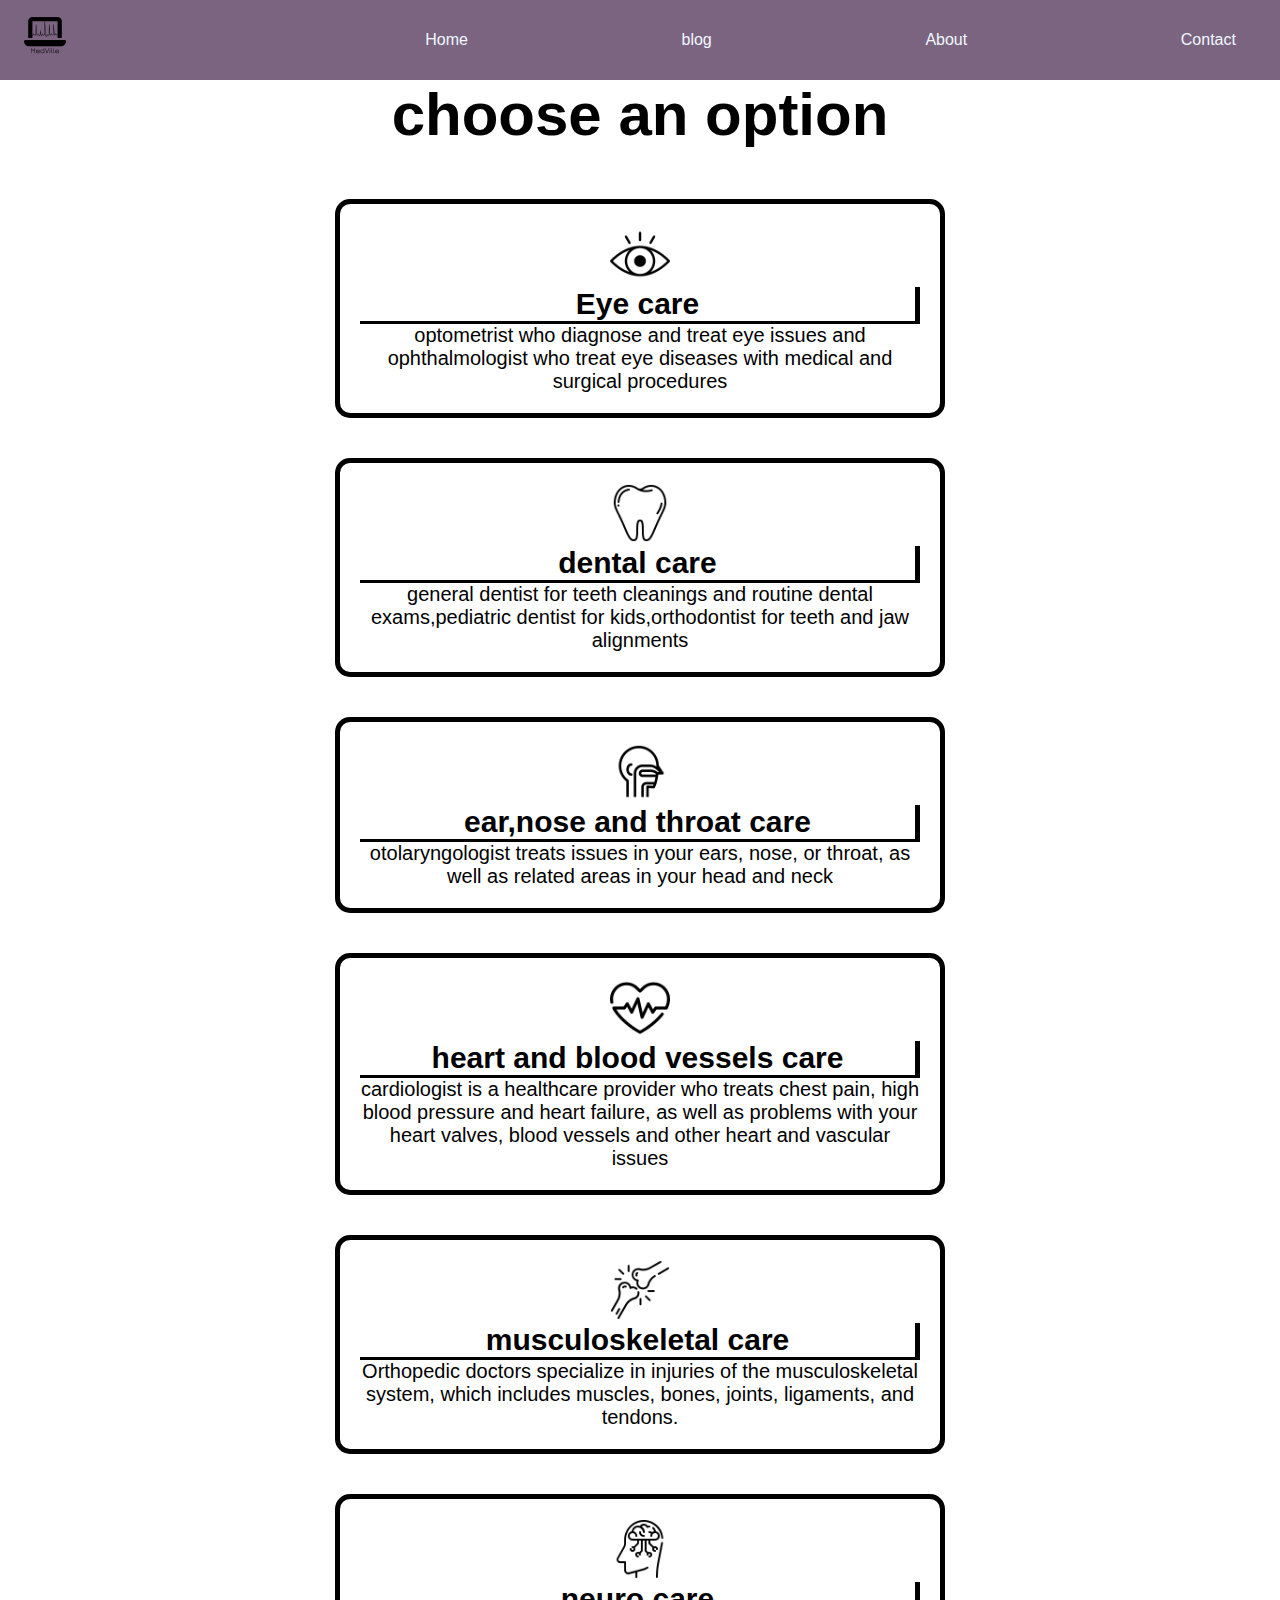
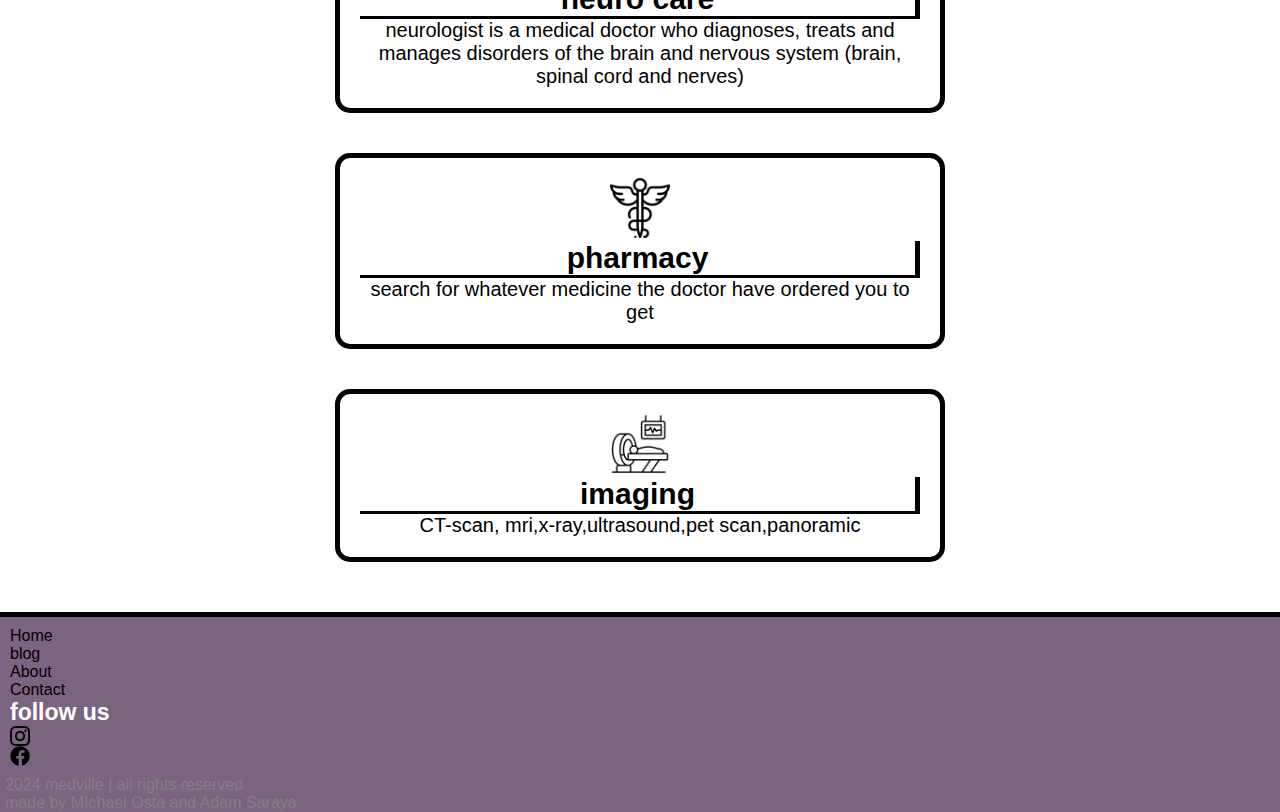
==== appointment.html @ 228497d8 "Add files via upload" ====
<!DOCTYPE html>
<html lang="en">
<head>
    <meta charset="UTF-8">
    <meta name="viewport" content="width=device-width, initial-scale=1.0">
    <title>MedVille center</title>
    <link rel="stylesheet" href="appointment.css">
    <link rel="icon" type="image/png" href="medvillelogo.png">
</head>
<body>
    <nav>
        <div class="logo"><img src="medvillelogo.png" alt="logo" class="logo-image"></div>

        <div class="nav-items"></div>
            <a href="index.html">Home </a>
            <a href="blog.html">blog  </a>
            <a href="about.html">About  </a>
            <a href="contact.html">Contact  </a>
          
        </div>
    </nav>
    <h1>choose an option</h1>
    <div class="clinics">
        <button><a href="eyecare.html"><div class="eye">
            <img src="visibility.png" alt="eye" class="medcone">
            <h3 class="cares">Eye care</h3>
            <p>optometrist who diagnose and treat eye issues and ophthalmologist who treat eye diseases with medical and surgical procedures</p>
        </div></a></button>
        <button><a href="dentalcare.html"><div class="teeth">
            <img src="tooth.png" alt="tooth" class="medcone">
            <h3 class="cares">dental care</h3>
            <p>general dentist for teeth cleanings and routine dental exams,pediatric dentist for kids,orthodontist for teeth and jaw alignments</p>
        </div></a></button>
        <button><a href="entcare.html"><div class="ear">
            <img src="throat.png" alt="ear" class="medcone">
            <h3 class="cares">ear,nose and throat care</h3>
            <p>otolaryngologist treats issues in your ears, nose, or throat, as well as related areas in your head and neck</p>
        </div></a></button>
        <button><a href="heartcare.html"><div class="heart">
            <img src="heart-rate.png" alt="heart" class="medcone">
            <h3 class="cares">heart and blood vessels care</h3>
            <p>cardiologist is a healthcare provider who treats chest pain, high blood pressure and heart failure, as well as problems with your heart valves, blood vessels and other heart and vascular issues</p>
        </div></a></button>
        <button><a href="bonecare.html"><div class="bones">
            <img src="bone.png" alt="bones" class="medcone">
            <h3 class="cares">musculoskeletal care</h3>
            <p>Orthopedic doctors specialize in injuries of the musculoskeletal system, which includes muscles, bones, joints, ligaments, and tendons.</p>
        </div></a></button>
        <button><a href="braincare.html"><div class="brain">
            <img src="intelligence.png" alt="brain" class="medcone">
            <h3 class="cares">neuro care</h3>
            <p>neurologist is a medical doctor who diagnoses, treats and manages disorders of the brain and nervous system (brain, spinal cord and nerves)</p>
        </div></a></button>
        <button><a href="pharmacy.html"><div class="pharmacy">
            <img src="pharmacy.png" alt="pharmacy" class="medcone">
            <h3 class="cares">pharmacy</h3>
            <p>search for whatever medicine the doctor have ordered you to get</p>
        </div></a></button>
        <button><a href="imaging.html"><div class="imaging">
            <img src="ct-scan.png" alt="ct-scan" class="medcone">
            <h3 class="cares">imaging</h3>
            <P>CT-scan, mri,x-ray,ultrasound,pet scan,panoramic</P>
        </div></a></button>
    </div>
    <div class="footer">
        <div class="foot-items">
        <a href="index.html">Home </a>
        <a href="blog.html">blog  </a>
        <a href="about.html">About  </a>
        <a href="contact.html">Contact  </a>
      
    </div>
    <div class="socials">
        <h4 class="socialsh">follow us</h4>
        <a href="#"><img src="instagram.png" alt="instagram" class="socials-icons"> </a>
        <a href="#"> <img src="facebook.png" alt="instagram" class="socials-icons">  </a></div>

    </div class="end">
    <div>
    <p class="copyright">2024 medville | all rights reserved</p>
    <p class="authors">made by MIchael Osta and Adam Saraya</p>


    </div>
    </div>
</body>
</html>
---- appointment.css ----
*{
    box-sizing: border-box;
    margin: 0;
    padding: 0;
    font-family: 'Trebuchet MS', 'Lucida Sans Unicode', 'Lucida Grande', 'Lucida Sans', Arial, sans-serif;
    
}


nav {
    height: 80px; 
    background-color: rgb(123, 100, 127);
    display: flex;
    justify-content: space-between;
    align-items: center; 
    padding: 0rem 20px;
    position: relative;
}

.logo {
    display: flex;
    align-items: center;
    
}

.logo-image {
    width: 50px;
    height: 50px;
}

nav a {
    text-decoration: none;
    color: aliceblue;
    padding: 0 1.5rem;
}

nav a:hover {
    color: rgb(0, 0, 0);
}

nav a:active {
    color: lightslategrey;

}
h1{
    text-align: center;
    font-size: 60px;
    font-weight: 10000;
}
.clinics{
    display: flex;
    flex-direction: column;
    background-color: white;
    padding:30px;
    align-items: center;
}
button{
    background-color: white;
    border: 5px solid black;
    border-radius: 15px;
    transition: 150ms ease-in;
    text-decoration: none;
    align-items: center;
    padding: 20px;
    margin: 20px;
    width: 50%;
}
button a{
    text-decoration: none;
}
button a:hover{
    color: white;
}
button:hover{
    background-color: rgb(123, 100, 127);
    scale: 1.1;
    color: white;
}
button:active{
    background-color:purple ;
}
.medcone{
    width: 60px;
    height: 60px;
}
h3{
    text-decoration: none;
    color: black;
    font-size: 30px;
    border-bottom: 3px solid;
    border-right: 5px solid;
}
p{
    color: black;
    font-size: 20px;

}
.footer{
    display:flex ;
    flex-direction: column;
    float: center;
    align-items: left;
    padding: 10px;
    background-color: rgb(123, 100, 127);
    border-top: 5px solid black;
    
}
.foot-items a {
    display:flex ;
    flex-direction: column;
    text-decoration: none;
    color: black;
    font-size: 16px;
}

.foot-items a:hover {
    color: white;
}

.foot-items a:active {
    color: lightslategrey;

}
.socials{
    display:flex ;
    flex-direction: column;
    align-items: left;
}
.socialsh{
    color:white;
    font-size: 23px;
    font-weight: bold;
}
.socials-icons{
    display:flex ;
    flex-direction: column;
    width: 20px;
    height: 20px;

}
.copyright, .authors{
    display:flex ;
    flex-direction: column;
    font-size: 16px;
    color: grey;
    text-align: left;
    background-color: rgb(123, 100, 127);
    padding-left: 5px;
}

@media screen and (max-width: 768px) {
    h1{
        font-size: 45px;
    }
    nav {
        flex-direction: column;
        align-items: center; 
        padding: 10px;
        height: fit-content;
    }

    nav a {
        padding: 10px;
        font-size: 1rem;
        text-align: center; 
    }
    button{
        width: 70%;
    }


}
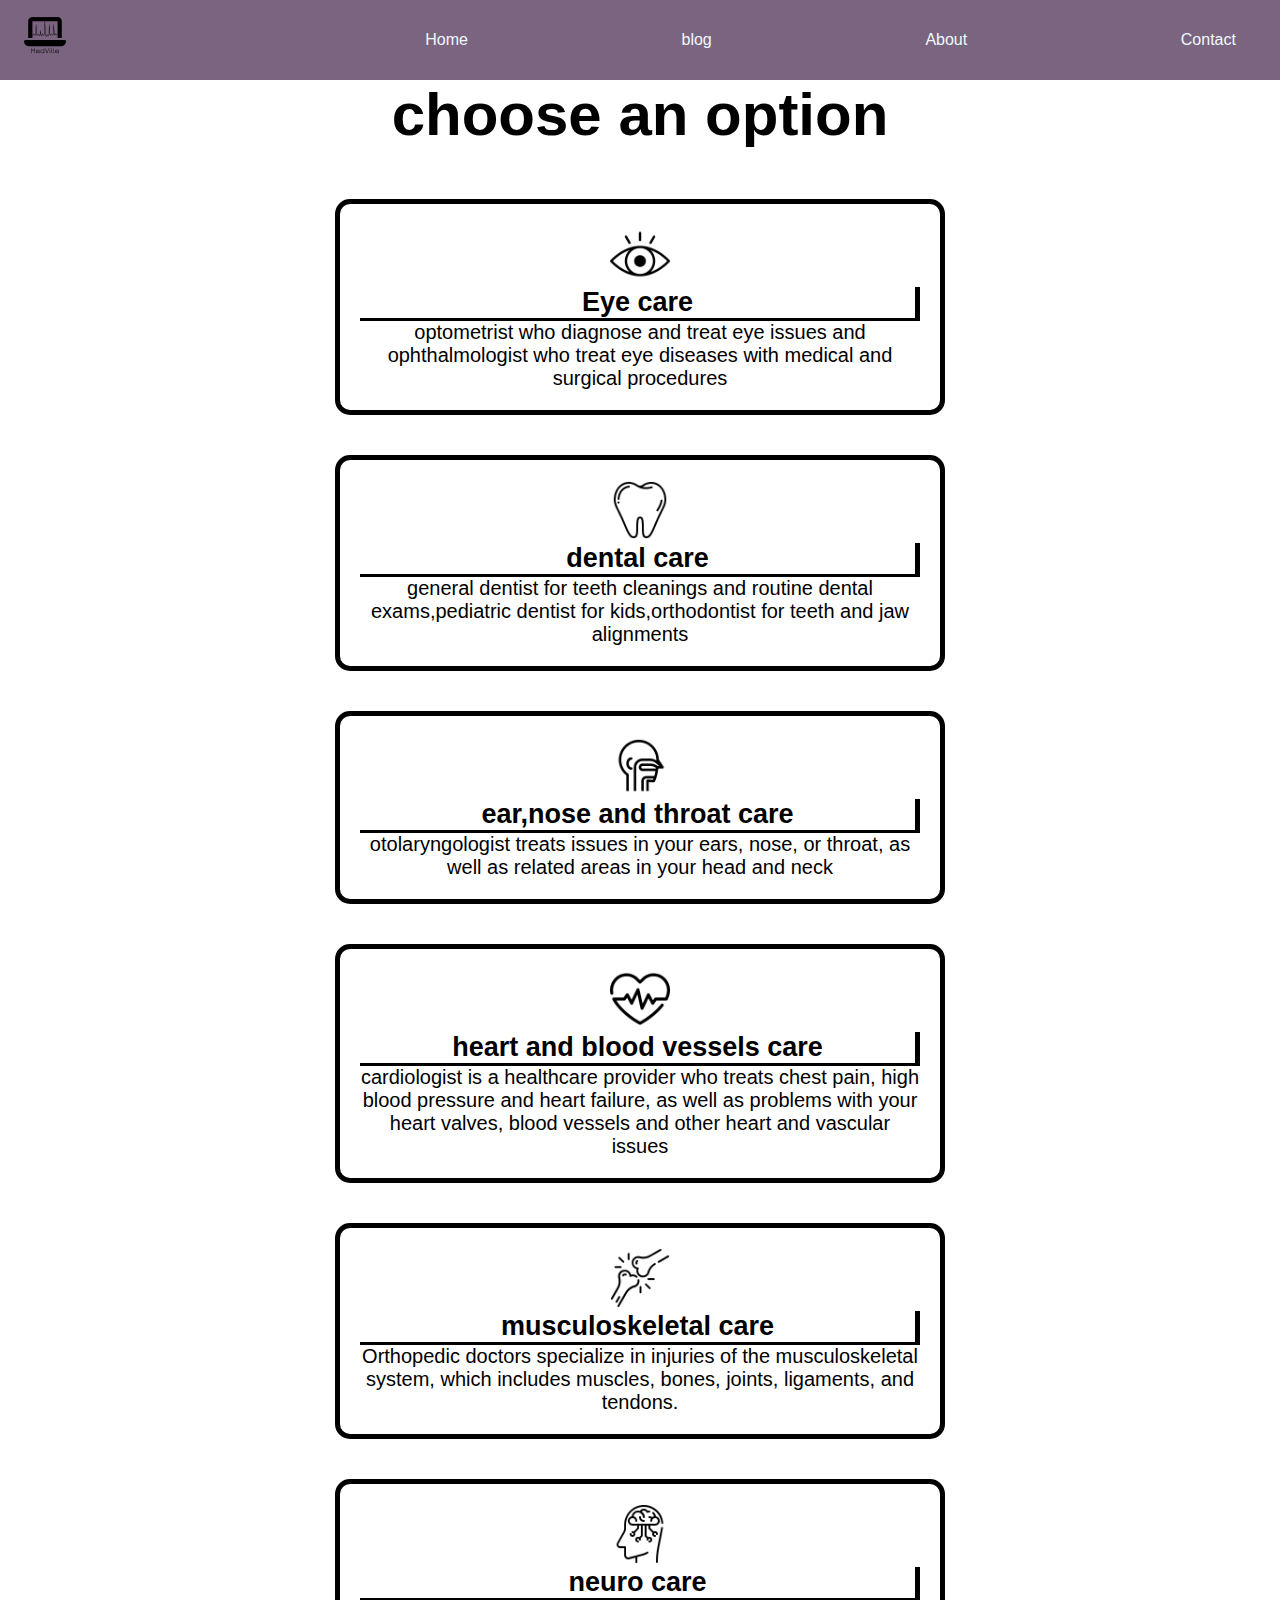
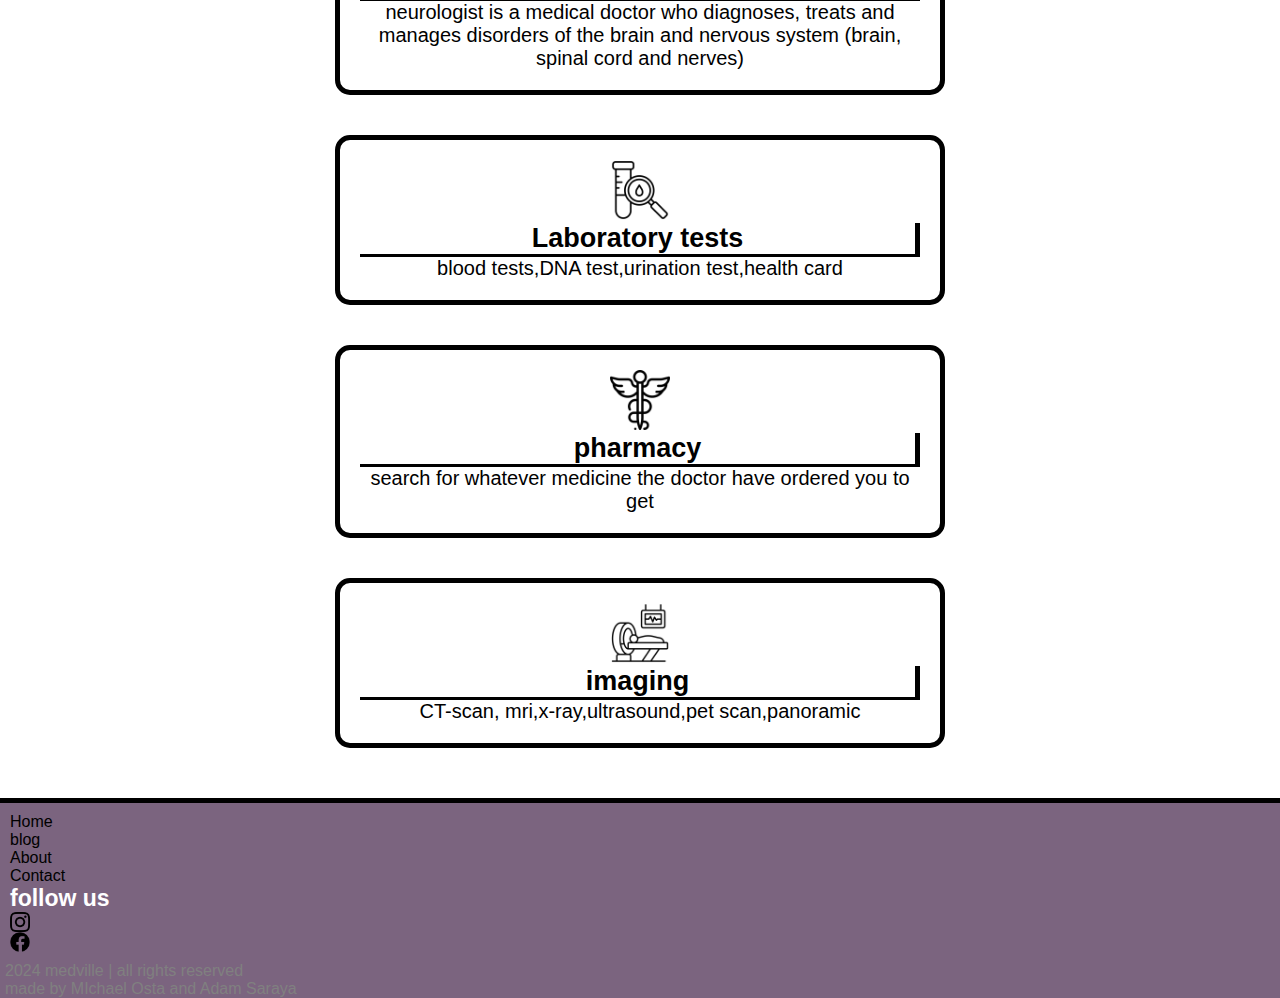
==== commit 7589ba90: "Update appointment.html" ====
--- a/appointment.html
+++ b/appointment.html
@@ -51,6 +51,11 @@
             <h3 class="cares">neuro care</h3>
             <p>neurologist is a medical doctor who diagnoses, treats and manages disorders of the brain and nervous system (brain, spinal cord and nerves)</p>
         </div></a></button>
+        <button><a href="lab.html"><div class="lab">
+            <img src="blood-test.png" alt="lab" class="medcone">
+            <h3 class="cares">Laboratory tests</h3>
+            <p>blood tests,DNA test,urination test,health card</p>
+        </div></a></button>
         <button><a href="pharmacy.html"><div class="pharmacy">
             <img src="pharmacy.png" alt="pharmacy" class="medcone">
             <h3 class="cares">pharmacy</h3>
@@ -84,4 +89,4 @@
     </div>
     </div>
 </body>
-</html>+</html>
--- a/appointment.css
+++ b/appointment.css
@@ -64,6 +64,8 @@
     padding: 20px;
     margin: 20px;
     width: 50%;
+    word-wrap: break-word;
+    word-break: break-word;
 }
 button a{
     text-decoration: none;
@@ -86,9 +88,12 @@
 h3{
     text-decoration: none;
     color: black;
-    font-size: 30px;
+    font-size: 27px;
     border-bottom: 3px solid;
     border-right: 5px solid;
+    word-wrap: break-word;
+    word-break: break-word;
+    
 }
 p{
     color: black;
@@ -165,8 +170,30 @@
         text-align: center; 
     }
     button{
-        width: 70%;
+        width: 95%;
     }
 
 
-}+}
+@media screen and (max-width: 600px) {
+    h1{
+        font-size: 45px;
+    }
+    nav {
+        flex-direction: column;
+        align-items: center; 
+        padding: 10px;
+        height: fit-content;
+    }
+
+    nav a {
+        padding: 10px;
+        font-size: 1rem;
+        text-align: center; 
+    }
+    button{
+        width: 95%;
+    }
+
+
+}
